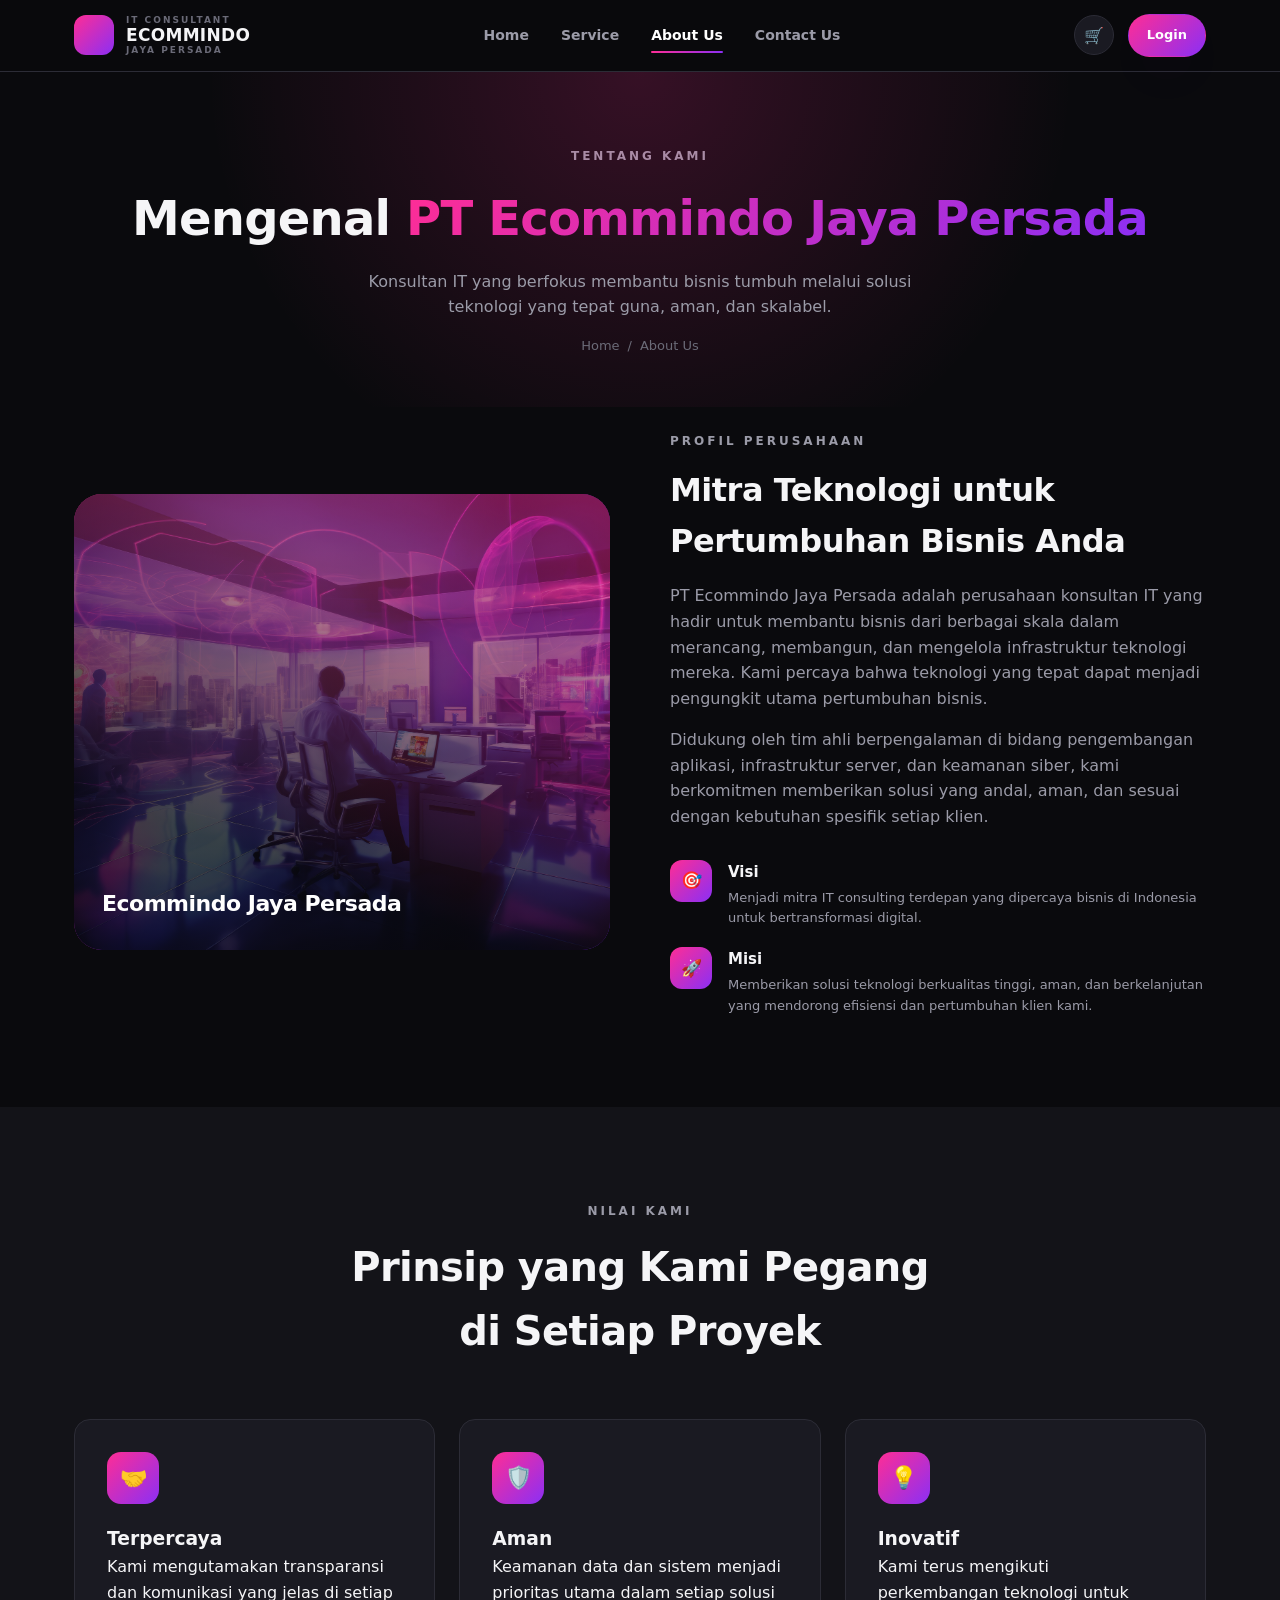
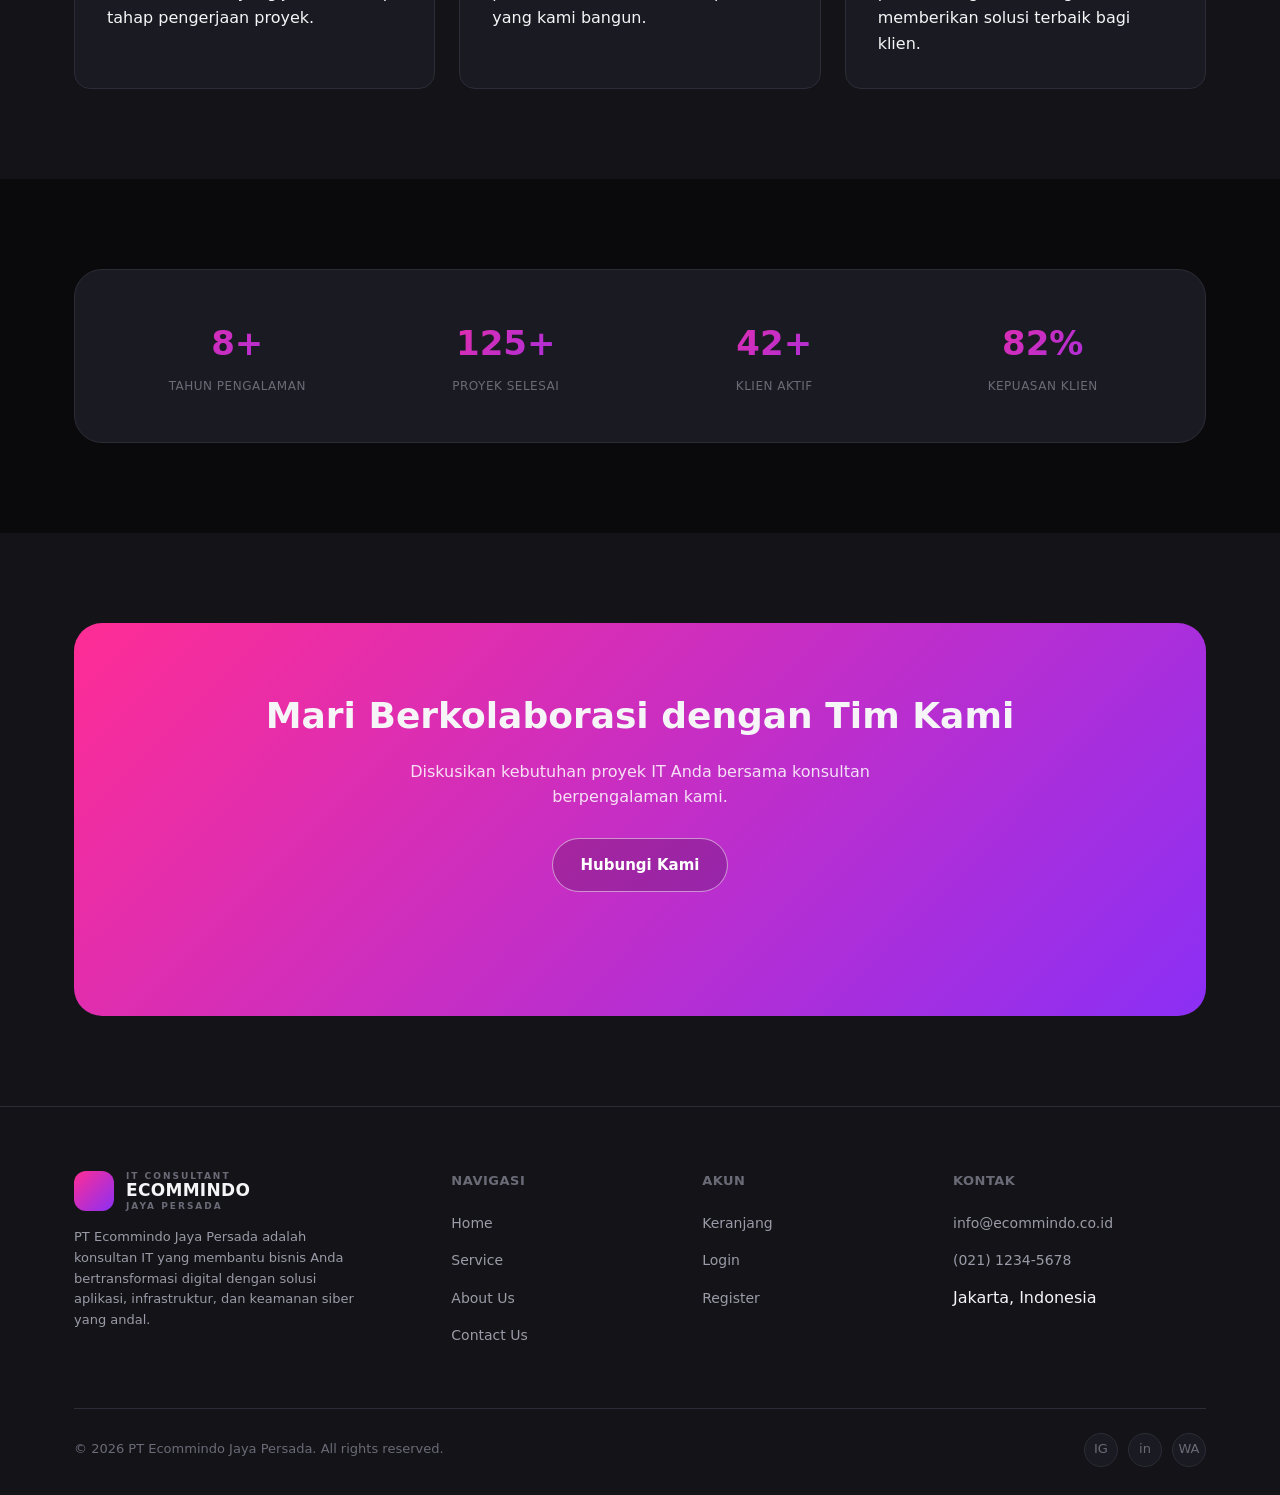
==== web/about.html @ b78c6394 "Initial commit: website PT Ecommindo Jaya Persada" ====
<!DOCTYPE html>
<html lang="id">

<head>
  <meta charset="UTF-8" />
  <meta name="viewport" content="width=device-width, initial-scale=1.0" />
  <title>Tentang Kami | Ecommindo Jaya Persada</title>
  <link rel="stylesheet" href="css/style.css" />
</head>

<body data-page="about">

  <header class="navbar">
    <div class="container">
      <a href="index.html" class="brand">
        <div class="brand-mark"></div>
        <div class="brand-text">
          <span class="brand-eyebrow">IT Consultant</span>
          <span class="brand-name">ECOMMINDO</span>
          <span class="brand-sub">Jaya Persada</span>
        </div>
      </a>
      <nav class="nav-links">
        <a href="index.html" data-page="home">Home</a>
        <a href="service.html" data-page="service">Service</a>
        <a href="about.html" data-page="about">About Us</a>
        <a href="contact.html" data-page="contact">Contact Us</a>
      </nav>
      <div class="nav-actions">
        <a href="cart.html" class="icon-btn" aria-label="Cart">
          🛒
          <span class="cart-badge" data-cart-count>0</span>
        </a>
        <span data-auth-slot></span>
        <button class="nav-toggle" aria-label="Menu">☰</button>
      </div>
    </div>
  </header>

  <main>
    <section class="page-header">
      <div class="container">
        <span class="eyebrow">Tentang Kami</span>
        <h1>Mengenal <span class="gradient-text">PT Ecommindo Jaya Persada</span></h1>
        <p>Konsultan IT yang berfokus membantu bisnis tumbuh melalui solusi teknologi yang tepat guna, aman, dan
          skalabel.</p>
        <div class="breadcrumb"><a href="index.html">Home</a><span>/</span><span>About Us</span></div>
      </div>
    </section>

    <section style="padding-top:20px;">
      <div class="container">
        <div class="about-grid">
          <div class="about-visual reveal">
            <img src="images/about-office.jpg" alt="Tim PT Ecommindo Jaya Persada" class="about-visual-img" />
            <span class="mark">Ecommindo Jaya Persada</span>
          </div>
          <div class="reveal">
            <span class="eyebrow">Profil Perusahaan</span>
            <h2 style="font-size:32px;font-weight:800;letter-spacing:-0.5px;margin-bottom:16px;">Mitra Teknologi untuk
              Pertumbuhan Bisnis Anda</h2>
            <p style="color:var(--text-muted);margin-bottom:16px;">PT Ecommindo Jaya Persada adalah perusahaan konsultan
              IT yang hadir untuk membantu bisnis dari berbagai skala dalam merancang, membangun, dan mengelola
              infrastruktur teknologi mereka. Kami percaya bahwa teknologi yang tepat dapat menjadi pengungkit utama
              pertumbuhan bisnis.</p>
            <p style="color:var(--text-muted);">Didukung oleh tim ahli berpengalaman di bidang pengembangan aplikasi,
              infrastruktur server, dan keamanan siber, kami berkomitmen memberikan solusi yang andal, aman, dan sesuai
              dengan kebutuhan spesifik setiap klien.</p>

            <div class="value-list">
              <div class="value-item">
                <div class="icon-badge">🎯</div>
                <div>
                  <h4>Visi</h4>
                  <p>Menjadi mitra IT consulting terdepan yang dipercaya bisnis di Indonesia untuk bertransformasi
                    digital.</p>
                </div>
              </div>
              <div class="value-item">
                <div class="icon-badge">🚀</div>
                <div>
                  <h4>Misi</h4>
                  <p>Memberikan solusi teknologi berkualitas tinggi, aman, dan berkelanjutan yang mendorong efisiensi
                    dan pertumbuhan klien kami.</p>
                </div>
              </div>
            </div>
          </div>
        </div>
      </div>
    </section>

    <section class="section-alt">
      <div class="container">
        <div class="section-head reveal">
          <span class="eyebrow">Nilai Kami</span>
          <h2>Prinsip yang Kami Pegang di Setiap Proyek</h2>
        </div>
        <div class="grid grid-3">
          <div class="card reveal">
            <div class="icon-badge">🤝</div>
            <h3>Terpercaya</h3>
            <p>Kami mengutamakan transparansi dan komunikasi yang jelas di setiap tahap pengerjaan proyek.</p>
          </div>
          <div class="card reveal">
            <div class="icon-badge">🛡️</div>
            <h3>Aman</h3>
            <p>Keamanan data dan sistem menjadi prioritas utama dalam setiap solusi yang kami bangun.</p>
          </div>
          <div class="card reveal">
            <div class="icon-badge">💡</div>
            <h3>Inovatif</h3>
            <p>Kami terus mengikuti perkembangan teknologi untuk memberikan solusi terbaik bagi klien.</p>
          </div>
        </div>
      </div>
    </section>

    <section>
      <div class="container">
        <div class="stats-band reveal">
          <div>
            <div class="stat-num gradient-text" data-count-to="10" data-suffix="+">10+</div>
            <div class="stat-label">TAHUN PENGALAMAN</div>
          </div>
          <div>
            <div class="stat-num gradient-text" data-count-to="150" data-suffix="+">150+</div>
            <div class="stat-label">PROYEK SELESAI</div>
          </div>
          <div>
            <div class="stat-num gradient-text" data-count-to="50" data-suffix="+">50+</div>
            <div class="stat-label">KLIEN AKTIF</div>
          </div>
          <div>
            <div class="stat-num gradient-text" data-count-to="98" data-suffix="%">98%</div>
            <div class="stat-label">KEPUASAN KLIEN</div>
          </div>
        </div>
      </div>
    </section>

    <section class="section-alt">
      <div class="container">
        <div class="cta-banner reveal">
          <h2>Mari Berkolaborasi dengan Tim Kami</h2>
          <p>Diskusikan kebutuhan proyek IT Anda bersama konsultan berpengalaman kami.</p>
          <div class="hero-actions" style="justify-content:center;">
            <a href="contact.html" class="btn btn-outline">Hubungi Kami</a>
          </div>
        </div>
      </div>
    </section>
  </main>

  <footer>
    <div class="container">
      <div class="footer-grid">
        <div class="footer-about">
          <a href="index.html" class="brand">
            <div class="brand-mark"></div>
            <div class="brand-text">
              <span class="brand-eyebrow">IT Consultant</span>
              <span class="brand-name">ECOMMINDO</span>
              <span class="brand-sub">Jaya Persada</span>
            </div>
          </a>
          <p>PT Ecommindo Jaya Persada adalah konsultan IT yang membantu bisnis Anda bertransformasi digital dengan
            solusi aplikasi, infrastruktur, dan keamanan siber yang andal.</p>
        </div>
        <div class="footer-col">
          <h5>Navigasi</h5>
          <ul>
            <li><a href="index.html">Home</a></li>
            <li><a href="service.html">Service</a></li>
            <li><a href="about.html">About Us</a></li>
            <li><a href="contact.html">Contact Us</a></li>
          </ul>
        </div>
        <div class="footer-col">
          <h5>Akun</h5>
          <ul>
            <li><a href="cart.html">Keranjang</a></li>
            <li><a href="login.html">Login</a></li>
            <li><a href="login.html">Register</a></li>
          </ul>
        </div>
        <div class="footer-col">
          <h5>Kontak</h5>
          <ul>
            <li><a href="mailto:info@ecommindo.co.id">info@ecommindo.co.id</a></li>
            <li><a href="tel:+622112345678">(021) 1234-5678</a></li>
            <li>Jakarta, Indonesia</li>
          </ul>
        </div>
      </div>
      <div class="footer-bottom">
        <span>© 2026 PT Ecommindo Jaya Persada. All rights reserved.</span>
        <div class="social-row">
          <a href="#" aria-label="Instagram">IG</a>
          <a href="#" aria-label="LinkedIn">in</a>
          <a href="#" aria-label="WhatsApp">WA</a>
        </div>
      </div>
    </div>
  </footer>

  <script src="js/data.js"></script>
  <script src="js/app.js"></script>
</body>

</html>
---- web/css/style.css ----
:root {
  --bg: #0a0a0d;
  --bg-alt: #131318;
  --surface: #1a1a22;
  --surface-2: #212129;
  --border: #2c2c36;
  --text: #f5f5f7;
  --text-muted: #9b9ba8;
  --text-faint: #6b6b78;
  --magenta: #ff2d95;
  --purple: #8b2ff5;
  --gradient: linear-gradient(135deg, var(--magenta), var(--purple));
  --radius-sm: 8px;
  --radius: 16px;
  --radius-lg: 28px;
  --shadow: 0 20px 50px -20px rgba(139, 47, 245, 0.35);
  --max-w: 1180px;
}

* {
  box-sizing: border-box;
  margin: 0;
  padding: 0;
}

html {
  scroll-behavior: smooth;
}

body {
  background: var(--bg);
  color: var(--text);
  font-family: "Inter", "Segoe UI", system-ui, -apple-system, sans-serif;
  line-height: 1.6;
  -webkit-font-smoothing: antialiased;
}

img {
  max-width: 100%;
  display: block;
}

a {
  color: inherit;
  text-decoration: none;
}

ul {
  list-style: none;
}

button {
  font: inherit;
  cursor: pointer;
}

.container {
  max-width: var(--max-w);
  margin: 0 auto;
  padding: 0 24px;
}

.gradient-text {
  background: var(--gradient);
  -webkit-background-clip: text;
  background-clip: text;
  color: transparent;
}

.eyebrow {
  display: inline-block;
  font-size: 12px;
  font-weight: 700;
  letter-spacing: 3px;
  text-transform: uppercase;
  color: var(--text-muted);
  margin-bottom: 14px;
}

/* ---------- Buttons ---------- */
.btn {
  display: inline-flex;
  align-items: center;
  justify-content: center;
  gap: 8px;
  padding: 14px 28px;
  border-radius: 999px;
  font-weight: 600;
  font-size: 15px;
  border: 1px solid transparent;
  transition: transform 0.15s ease, box-shadow 0.15s ease, background 0.15s ease, border-color 0.15s ease, opacity 0.15s ease;
  white-space: nowrap;
}

.btn:active {
  transform: scale(0.97);
}

.btn-primary {
  background: var(--gradient);
  color: #fff;
  box-shadow: var(--shadow);
}

.btn-primary:hover {
  box-shadow: 0 24px 60px -18px rgba(255, 45, 149, 0.55);
  transform: translateY(-2px);
}

.btn-outline {
  background: transparent;
  color: var(--text);
  border-color: var(--border);
}

.btn-outline:hover {
  border-color: var(--magenta);
  color: #fff;
}

.btn-block {
  width: 100%;
}

.btn-sm {
  padding: 10px 18px;
  font-size: 13px;
}

.btn:disabled {
  opacity: 0.5;
  cursor: not-allowed;
}

/* ---------- Navbar ---------- */
.navbar {
  position: sticky;
  top: 0;
  z-index: 100;
  background: rgba(10, 10, 13, 0.85);
  backdrop-filter: blur(14px);
  border-bottom: 1px solid var(--border);
}

.navbar .container {
  display: flex;
  align-items: center;
  justify-content: space-between;
  padding-top: 14px;
  padding-bottom: 14px;
}

.brand {
  display: flex;
  align-items: center;
  gap: 12px;
}

.brand-mark {
  width: 40px;
  height: 40px;
  border-radius: 12px;
  background: var(--gradient);
  flex-shrink: 0;
}

.brand-text {
  display: flex;
  flex-direction: column;
  line-height: 1.15;
}

.brand-eyebrow {
  font-size: 9px;
  letter-spacing: 2px;
  text-transform: uppercase;
  color: var(--text-faint);
  font-weight: 700;
}

.brand-name {
  font-size: 17px;
  font-weight: 800;
  letter-spacing: 0.3px;
}

.brand-sub {
  font-size: 9px;
  letter-spacing: 2px;
  text-transform: uppercase;
  color: var(--text-faint);
  font-weight: 700;
}

.nav-links {
  display: flex;
  align-items: center;
  gap: 32px;
}

.nav-links a {
  font-size: 14px;
  font-weight: 600;
  color: var(--text-muted);
  transition: color 0.15s ease;
}

.nav-links a {
  position: relative;
}

.nav-links a::after {
  content: "";
  position: absolute;
  left: 0;
  right: 100%;
  bottom: -6px;
  height: 2px;
  border-radius: 2px;
  background: var(--gradient);
  transition: right 0.3s cubic-bezier(0.16, 1, 0.3, 1);
}

.nav-links a:hover,
.nav-links a.active {
  color: #fff;
}

.nav-links a:hover::after,
.nav-links a.active::after {
  right: 0;
}

.brand-mark {
  transition: transform 0.4s cubic-bezier(0.34, 1.56, 0.64, 1);
}

.brand:hover .brand-mark {
  transform: rotate(-8deg) scale(1.06);
}

.nav-actions {
  display: flex;
  align-items: center;
  gap: 14px;
}

.icon-btn {
  position: relative;
  width: 40px;
  height: 40px;
  border-radius: 50%;
  display: flex;
  align-items: center;
  justify-content: center;
  background: var(--surface);
  border: 1px solid var(--border);
  color: var(--text);
}

.icon-btn:hover {
  border-color: var(--magenta);
}

.cart-badge {
  position: absolute;
  top: -4px;
  right: -4px;
  background: var(--gradient);
  color: #fff;
  font-size: 10px;
  font-weight: 700;
  min-width: 18px;
  height: 18px;
  border-radius: 999px;
  display: flex;
  align-items: center;
  justify-content: center;
  padding: 0 4px;
}

.user-chip {
  display: flex;
  align-items: center;
  gap: 8px;
  font-size: 13px;
  font-weight: 600;
  color: var(--text-muted);
}

.nav-toggle {
  display: none;
  width: 40px;
  height: 40px;
  border-radius: 10px;
  border: 1px solid var(--border);
  background: var(--surface);
  color: var(--text);
  align-items: center;
  justify-content: center;
}

/* ---------- Hero ---------- */
.hero {
  position: relative;
  overflow: hidden;
  padding: 110px 0 90px;
}

.hero::before {
  content: "";
  position: absolute;
  top: -180px;
  right: -160px;
  width: 560px;
  height: 560px;
  background: radial-gradient(circle, rgba(255, 45, 149, 0.28), transparent 70%);
  filter: blur(10px);
  pointer-events: none;
}

.hero::after {
  content: "";
  position: absolute;
  bottom: -220px;
  left: -180px;
  width: 520px;
  height: 520px;
  background: radial-gradient(circle, rgba(139, 47, 245, 0.24), transparent 70%);
  pointer-events: none;
}

.hero::before,
.hero::after {
  animation: heroGlow 9s ease-in-out infinite;
}

.hero::after {
  animation-delay: -4.5s;
}

@keyframes heroGlow {

  0%,
  100% {
    opacity: 1;
    transform: scale(1);
  }

  50% {
    opacity: 0.65;
    transform: scale(1.08);
  }
}

.hero-inner {
  position: relative;
  z-index: 1;
  max-width: 500px;
}

.hero-inner>* {
  opacity: 0;
  animation: heroIn 0.8s cubic-bezier(0.16, 1, 0.3, 1) forwards;
}

.hero-inner>*:nth-child(1) {
  animation-delay: 0.05s;
}

.hero-inner>*:nth-child(2) {
  animation-delay: 0.16s;
}

.hero-inner>*:nth-child(3) {
  animation-delay: 0.27s;
}

.hero-inner>*:nth-child(4) {
  animation-delay: 0.38s;
}

.trust-row {
  animation: heroIn 0.8s cubic-bezier(0.16, 1, 0.3, 1) forwards;
  animation-delay: 0.48s;
  opacity: 0;
}

@keyframes heroIn {
  from {
    opacity: 0;
    transform: translateY(18px);
  }

  to {
    opacity: 1;
    transform: translateY(0);
  }
}

.hero-visual-wrap {
  position: absolute;
  top: 200px;
  right: 30px;
  z-index: 1;
  width: 550px;
  max-width: 38vw;
  opacity: 0;
  animation: heroIn 0.9s cubic-bezier(0.16, 1, 0.3, 1) forwards;
  animation-delay: 0.32s;
}

.hero-visual {
  display: block;
  width: 100%;
  aspect-ratio: 4 / 3;
  object-fit: cover;
  border-radius: var(--radius-lg);
  border: 1px solid var(--border);
  box-shadow: 0 30px 70px -20px rgba(0, 0, 0, 0.6);
  animation: floatY 6s ease-in-out infinite;
  animation-delay: 1.1s;
}

@keyframes floatY {

  0%,
  100% {
    transform: translateY(0);
  }

  50% {
    transform: translateY(-14px);
  }
}

@media (max-width: 1100px) {
  .hero-visual-wrap {
    display: none;
  }
}

.hero h1 {
  font-size: clamp(34px, 5.4vw, 62px);
  font-weight: 800;
  letter-spacing: -1.2px;
  line-height: 1.08;
  margin-bottom: 22px;
}

.hero p.lead {
  font-size: 18px;
  color: var(--text-muted);
  max-width: 560px;
  margin-bottom: 34px;
}

.hero-actions {
  display: flex;
  gap: 16px;
  flex-wrap: wrap;
  margin-bottom: 60px;
}

.trust-row {
  display: flex;
  gap: 40px;
  flex-wrap: wrap;
  align-items: center;
  padding-top: 30px;
  border-top: 1px solid var(--border);
}

.trust-stat {
  display: flex;
  flex-direction: column;
}

.trust-stat strong {
  font-size: 26px;
  font-weight: 800;
}

.trust-stat span {
  font-size: 12px;
  color: var(--text-faint);
  letter-spacing: 0.5px;
}

/* ---------- Section shells ---------- */
section {
  padding: 90px 0;
}

.section-head {
  max-width: 620px;
  margin: 0 auto 56px;
  text-align: center;
}

.section-head h2 {
  font-size: clamp(26px, 3.6vw, 40px);
  font-weight: 800;
  letter-spacing: -0.6px;
  margin-bottom: 14px;
}

.section-head p {
  color: var(--text-muted);
  font-size: 16px;
}

.section-alt {
  background: var(--bg-alt);
}

/* ---------- Page header (inner pages) ---------- */
.page-header {
  padding: 70px 0 50px;
  text-align: center;
  position: relative;
  overflow: hidden;
}

.page-header::before {
  content: "";
  position: absolute;
  inset: 0;
  background: radial-gradient(circle at 50% 0%, rgba(255, 45, 149, 0.18), transparent 60%);
  pointer-events: none;
}

.page-header h1 {
  position: relative;
  font-size: clamp(30px, 4.6vw, 48px);
  font-weight: 800;
  letter-spacing: -0.8px;
  margin-bottom: 12px;
}

.page-header p {
  position: relative;
  color: var(--text-muted);
  max-width: 560px;
  margin: 0 auto;
}

.breadcrumb {
  position: relative;
  display: flex;
  justify-content: center;
  gap: 8px;
  font-size: 13px;
  color: var(--text-faint);
  margin-top: 16px;
}

.breadcrumb a:hover {
  color: var(--magenta);
}

/* ---------- Cards / Grid ---------- */
.grid {
  display: grid;
  gap: 24px;
}

.grid-3 {
  grid-template-columns: repeat(3, 1fr);
}

.grid-2 {
  grid-template-columns: repeat(2, 1fr);
}

.card {
  background: var(--surface);
  border: 1px solid var(--border);
  border-radius: var(--radius);
  padding: 32px;
  transition: transform 0.2s ease, border-color 0.2s ease, box-shadow 0.2s ease;
}

.card:hover {
  transform: translateY(-4px);
  border-color: rgba(255, 45, 149, 0.4);
  box-shadow: var(--shadow);
}

.icon-badge {
  width: 52px;
  height: 52px;
  border-radius: 14px;
  background: var(--gradient);
  display: flex;
  align-items: center;
  justify-content: center;
  margin-bottom: 20px;
  font-size: 22px;
  transition: transform 0.35s cubic-bezier(0.34, 1.56, 0.64, 1);
}

.card:hover .icon-badge {
  transform: scale(1.1) rotate(-4deg);
}

/* Service card */
.service-card {
  display: flex;
  flex-direction: column;
}

.service-photo {
  margin: -32px -32px 20px;
  aspect-ratio: 16 / 10;
  overflow: hidden;
  border-radius: var(--radius) var(--radius) 0 0;
}

.service-photo img {
  width: 100%;
  height: 100%;
  object-fit: cover;
  transition: transform 0.5s cubic-bezier(0.16, 1, 0.3, 1);
}

.card:hover .service-photo img {
  transform: scale(1.06);
}

.service-card h3 {
  font-size: 19px;
  font-weight: 700;
  margin-bottom: 10px;
}

.service-card p {
  color: var(--text-muted);
  font-size: 14px;
  flex: 1;
  margin-bottom: 22px;
}

.service-price {
  font-size: 24px;
  font-weight: 800;
  margin-bottom: 18px;
}

.service-price small {
  display: block;
  font-size: 11px;
  font-weight: 600;
  color: var(--text-faint);
  letter-spacing: 1px;
  text-transform: uppercase;
  margin-bottom: 4px;
}

.service-foot {
  display: flex;
  align-items: center;
  gap: 12px;
}

/* Stats band */
.stats-band {
  background: var(--surface);
  border: 1px solid var(--border);
  border-radius: var(--radius-lg);
  padding: 46px 40px;
  display: grid;
  grid-template-columns: repeat(4, 1fr);
  gap: 24px;
  text-align: center;
}

.stat-num {
  font-size: 34px;
  font-weight: 800;
}

.stat-label {
  font-size: 12px;
  color: var(--text-faint);
  letter-spacing: 0.5px;
  margin-top: 6px;
}

/* CTA banner */
.cta-banner {
  background: var(--gradient);
  border-radius: var(--radius-lg);
  padding: 64px 48px;
  text-align: center;
  position: relative;
  overflow: hidden;
}

.cta-banner h2 {
  font-size: clamp(24px, 3.4vw, 36px);
  font-weight: 800;
  margin-bottom: 14px;
}

.cta-banner p {
  color: rgba(255, 255, 255, 0.85);
  max-width: 480px;
  margin: 0 auto 28px;
}

.cta-banner .btn-outline {
  background: rgba(0, 0, 0, 0.18);
  border-color: rgba(255, 255, 255, 0.5);
  color: #fff;
}

.cta-banner .btn-outline:hover {
  background: rgba(0, 0, 0, 0.3);
}

/* ---------- Forms ---------- */
.auth-shell {
  min-height: calc(100vh - 300px);
  display: flex;
  align-items: center;
  justify-content: center;
  padding: 70px 20px;
}

.auth-card {
  width: 100%;
  max-width: 440px;
  background: var(--surface);
  border: 1px solid var(--border);
  border-radius: var(--radius);
  padding: 40px;
}

.auth-tabs {
  display: flex;
  background: var(--bg-alt);
  border-radius: 999px;
  padding: 4px;
  margin-bottom: 30px;
}

.auth-tab {
  flex: 1;
  text-align: center;
  padding: 10px;
  border-radius: 999px;
  font-size: 14px;
  font-weight: 700;
  color: var(--text-muted);
  border: none;
  background: transparent;
}

.auth-tab.active {
  background: var(--gradient);
  color: #fff;
}

.auth-panel {
  display: none;
}

.auth-panel.active {
  display: block;
}

.field {
  margin-bottom: 18px;
}

.field label {
  display: block;
  font-size: 13px;
  font-weight: 600;
  color: var(--text-muted);
  margin-bottom: 8px;
}

.field input,
.field textarea {
  width: 100%;
  background: var(--bg-alt);
  border: 1px solid var(--border);
  border-radius: var(--radius-sm);
  padding: 13px 16px;
  color: var(--text);
  font-size: 14px;
  outline: none;
  transition: border-color 0.15s ease;
}

.field input:focus,
.field textarea:focus {
  border-color: var(--magenta);
}

.field textarea {
  resize: vertical;
  min-height: 120px;
}

.field-hint {
  font-size: 12px;
  color: var(--text-faint);
  margin-top: 6px;
}

.field-error {
  font-size: 12px;
  color: var(--magenta);
  margin-top: 6px;
  display: none;
}

.form-msg {
  display: none;
  padding: 12px 16px;
  border-radius: var(--radius-sm);
  font-size: 13px;
  font-weight: 600;
  margin-bottom: 18px;
}

.form-msg.show {
  display: block;
}

.form-msg.success {
  background: rgba(34, 197, 94, 0.12);
  color: #4ade80;
  border: 1px solid rgba(74, 222, 128, 0.3);
}

.form-msg.error {
  background: rgba(255, 45, 149, 0.1);
  color: #ff6bb0;
  border: 1px solid rgba(255, 45, 149, 0.3);
}

/* ---------- Cart ---------- */
.cart-layout {
  display: grid;
  grid-template-columns: 1.7fr 1fr;
  gap: 28px;
  align-items: start;
}

.cart-item {
  display: flex;
  align-items: center;
  gap: 18px;
  background: var(--surface);
  border: 1px solid var(--border);
  border-radius: var(--radius);
  padding: 20px;
  margin-bottom: 16px;
}

.cart-item .icon-badge {
  margin-bottom: 0;
  flex-shrink: 0;
}

.cart-item-info {
  flex: 1;
}

.cart-item-info h4 {
  font-size: 16px;
  font-weight: 700;
  margin-bottom: 4px;
}

.cart-item-info span {
  font-size: 13px;
  color: var(--text-faint);
}

.cart-item-price {
  font-weight: 800;
  font-size: 17px;
  white-space: nowrap;
}

.cart-remove {
  background: transparent;
  border: 1px solid var(--border);
  color: var(--text-faint);
  width: 34px;
  height: 34px;
  border-radius: 50%;
  display: flex;
  align-items: center;
  justify-content: center;
  flex-shrink: 0;
}

.cart-remove:hover {
  border-color: var(--magenta);
  color: var(--magenta);
}

.summary-card {
  background: var(--surface);
  border: 1px solid var(--border);
  border-radius: var(--radius);
  padding: 28px;
  position: sticky;
  top: 90px;
}

.summary-card h3 {
  font-size: 17px;
  font-weight: 700;
  margin-bottom: 20px;
}

.summary-row {
  display: flex;
  justify-content: space-between;
  font-size: 14px;
  color: var(--text-muted);
  margin-bottom: 12px;
}

.summary-total {
  display: flex;
  justify-content: space-between;
  font-size: 18px;
  font-weight: 800;
  padding-top: 16px;
  border-top: 1px solid var(--border);
  margin: 16px 0 24px;
}

.empty-state {
  text-align: center;
  padding: 80px 20px;
  color: var(--text-muted);
}

.empty-state .icon-badge {
  margin: 0 auto 24px;
  width: 72px;
  height: 72px;
  border-radius: 20px;
  font-size: 30px;
}

.empty-state h3 {
  color: var(--text);
  font-size: 20px;
  margin-bottom: 10px;
}

/* ---------- Checkout ---------- */
.checkout-layout {
  display: grid;
  grid-template-columns: 1.4fr 1fr;
  gap: 28px;
  align-items: start;
}

.bank-card {
  background: var(--bg-alt);
  border: 1px dashed var(--border);
  border-radius: var(--radius-sm);
  padding: 18px 20px;
  display: flex;
  align-items: center;
  justify-content: space-between;
  margin-bottom: 14px;
}

.bank-card .bank-name {
  font-size: 12px;
  color: var(--text-faint);
  letter-spacing: 1px;
  text-transform: uppercase;
  margin-bottom: 4px;
}

.bank-card .bank-num {
  font-size: 18px;
  font-weight: 800;
  letter-spacing: 1px;
}

.copy-btn {
  background: var(--surface-2);
  border: 1px solid var(--border);
  color: var(--text);
  padding: 8px 14px;
  border-radius: 999px;
  font-size: 12px;
  font-weight: 700;
}

.copy-btn:hover {
  border-color: var(--magenta);
}

.notice {
  background: rgba(139, 47, 245, 0.1);
  border: 1px solid rgba(139, 47, 245, 0.3);
  border-radius: var(--radius-sm);
  padding: 16px 18px;
  font-size: 13px;
  color: var(--text-muted);
  margin-top: 18px;
}

.notice strong {
  color: var(--text);
}

.success-box {
  text-align: center;
  padding: 60px 20px;
}

.success-icon {
  width: 88px;
  height: 88px;
  border-radius: 50%;
  background: var(--gradient);
  display: flex;
  align-items: center;
  justify-content: center;
  margin: 0 auto 24px;
  font-size: 36px;
}

/* ---------- About ---------- */
.about-grid {
  display: grid;
  grid-template-columns: 1fr 1fr;
  gap: 60px;
  align-items: center;
}

.about-visual {
  aspect-ratio: 4/3.4;
  border-radius: var(--radius-lg);
  background: var(--gradient);
  position: relative;
  overflow: hidden;
}

.about-visual-img {
  position: absolute;
  inset: 0;
  width: 100%;
  height: 100%;
  object-fit: cover;
}

.about-visual::before {
  content: "";
  position: absolute;
  inset: 0;
  background:
    linear-gradient(200deg, rgba(255, 45, 149, 0.5), rgba(10, 10, 13, 0.75) 75%),
    radial-gradient(circle at 30% 20%, rgba(255, 255, 255, 0.2), transparent 55%);
  z-index: 1;
}

.about-visual .mark {
  position: absolute;
  z-index: 2;
  bottom: 28px;
  left: 28px;
  color: #fff;
  font-weight: 800;
  font-size: 22px;
  letter-spacing: -0.5px;
}

.value-list {
  display: grid;
  gap: 18px;
  margin-top: 30px;
}

.value-item {
  display: flex;
  gap: 16px;
  align-items: flex-start;
}

.value-item .icon-badge {
  width: 42px;
  height: 42px;
  border-radius: 12px;
  font-size: 17px;
  margin-bottom: 0;
  flex-shrink: 0;
}

.value-item h4 {
  font-size: 15px;
  font-weight: 700;
  margin-bottom: 4px;
}

.value-item p {
  font-size: 13px;
  color: var(--text-muted);
}

/* ---------- Contact ---------- */
.contact-layout {
  display: grid;
  grid-template-columns: 1fr 1.3fr;
  gap: 32px;
  align-items: start;
}

.contact-info-card {
  background: var(--surface);
  border: 1px solid var(--border);
  border-radius: var(--radius);
  padding: 30px;
}

.contact-info-row {
  display: flex;
  gap: 16px;
  align-items: flex-start;
  margin-bottom: 24px;
}

.contact-info-row:last-child {
  margin-bottom: 0;
}

.contact-info-row .icon-badge {
  width: 42px;
  height: 42px;
  border-radius: 12px;
  font-size: 16px;
  margin-bottom: 0;
  flex-shrink: 0;
}

.contact-info-row h4 {
  font-size: 14px;
  font-weight: 700;
  margin-bottom: 4px;
}

.contact-info-row p,
.contact-info-row a {
  font-size: 13px;
  color: var(--text-muted);
}

.contact-form-card {
  background: var(--surface);
  border: 1px solid var(--border);
  border-radius: var(--radius);
  padding: 32px;
}

/* ---------- Footer ---------- */
footer {
  background: var(--bg-alt);
  border-top: 1px solid var(--border);
  padding: 64px 0 28px;
}

.footer-grid {
  display: grid;
  grid-template-columns: 1.6fr 1fr 1fr 1.2fr;
  gap: 40px;
  margin-bottom: 48px;
}

.footer-about p {
  color: var(--text-muted);
  font-size: 13px;
  margin-top: 16px;
  max-width: 280px;
}

.footer-col h5 {
  font-size: 13px;
  font-weight: 700;
  letter-spacing: 0.5px;
  text-transform: uppercase;
  color: var(--text-faint);
  margin-bottom: 18px;
}

.footer-col ul li {
  margin-bottom: 12px;
}

.footer-col a {
  font-size: 14px;
  color: var(--text-muted);
}

.footer-col a:hover {
  color: var(--magenta);
}

.footer-bottom {
  display: flex;
  justify-content: space-between;
  align-items: center;
  padding-top: 24px;
  border-top: 1px solid var(--border);
  font-size: 13px;
  color: var(--text-faint);
  flex-wrap: wrap;
  gap: 12px;
}

.social-row {
  display: flex;
  gap: 10px;
}

.social-row a {
  width: 34px;
  height: 34px;
  border-radius: 50%;
  background: var(--surface);
  border: 1px solid var(--border);
  display: flex;
  align-items: center;
  justify-content: center;
  font-size: 13px;
}

.social-row a:hover {
  border-color: var(--magenta);
  color: var(--magenta);
}

/* ---------- Toast ---------- */
.toast {
  position: fixed;
  bottom: 28px;
  right: 28px;
  background: var(--surface);
  border: 1px solid var(--border);
  border-left: 3px solid var(--magenta);
  padding: 16px 20px;
  border-radius: var(--radius-sm);
  box-shadow: 0 20px 40px rgba(0, 0, 0, 0.4);
  font-size: 14px;
  font-weight: 600;
  z-index: 999;
  transform: translateY(20px);
  opacity: 0;
  pointer-events: none;
  transition: all 0.25s ease;
}

.toast.show {
  transform: translateY(0);
  opacity: 1;
}

/* ---------- Motion: scroll reveal ---------- */
.reveal {
  opacity: 0;
  transform: translateY(28px);
  transition: opacity 0.7s cubic-bezier(0.16, 1, 0.3, 1), transform 0.7s cubic-bezier(0.16, 1, 0.3, 1);
}

.reveal.in-view {
  opacity: 1;
  transform: translateY(0);
}

@media (prefers-reduced-motion: reduce) {
  .reveal {
    opacity: 1;
    transform: none;
    transition: none;
  }

  .hero-inner>*,
  .trust-row {
    opacity: 1;
    animation: none;
  }

  .hero::before,
  .hero::after {
    animation: none;
  }
}

/* ---------- Responsive ---------- */
@media (max-width: 900px) {
  .nav-links {
    display: none;
  }

  .nav-toggle {
    display: flex;
  }

  .grid-3 {
    grid-template-columns: repeat(2, 1fr);
  }

  .about-grid,
  .contact-layout,
  .cart-layout,
  .checkout-layout {
    grid-template-columns: 1fr;
  }

  .stats-band {
    grid-template-columns: repeat(2, 1fr);
  }

  .footer-grid {
    grid-template-columns: repeat(2, 1fr);
  }

  .summary-card {
    position: static;
  }
}

@media (max-width: 900px) {
  .nav-links.open {
    display: flex;
    position: absolute;
    top: 68px;
    left: 0;
    right: 0;
    background: var(--bg);
    border-bottom: 1px solid var(--border);
    flex-direction: column;
    padding: 20px 24px;
    gap: 18px;
  }
}

@media (max-width: 640px) {

  .grid-3,
  .grid-2 {
    grid-template-columns: 1fr;
  }

  .footer-grid {
    grid-template-columns: 1fr;
  }

  .hero {
    padding: 80px 0 60px;
  }

  .cta-banner {
    padding: 44px 24px;
  }
}
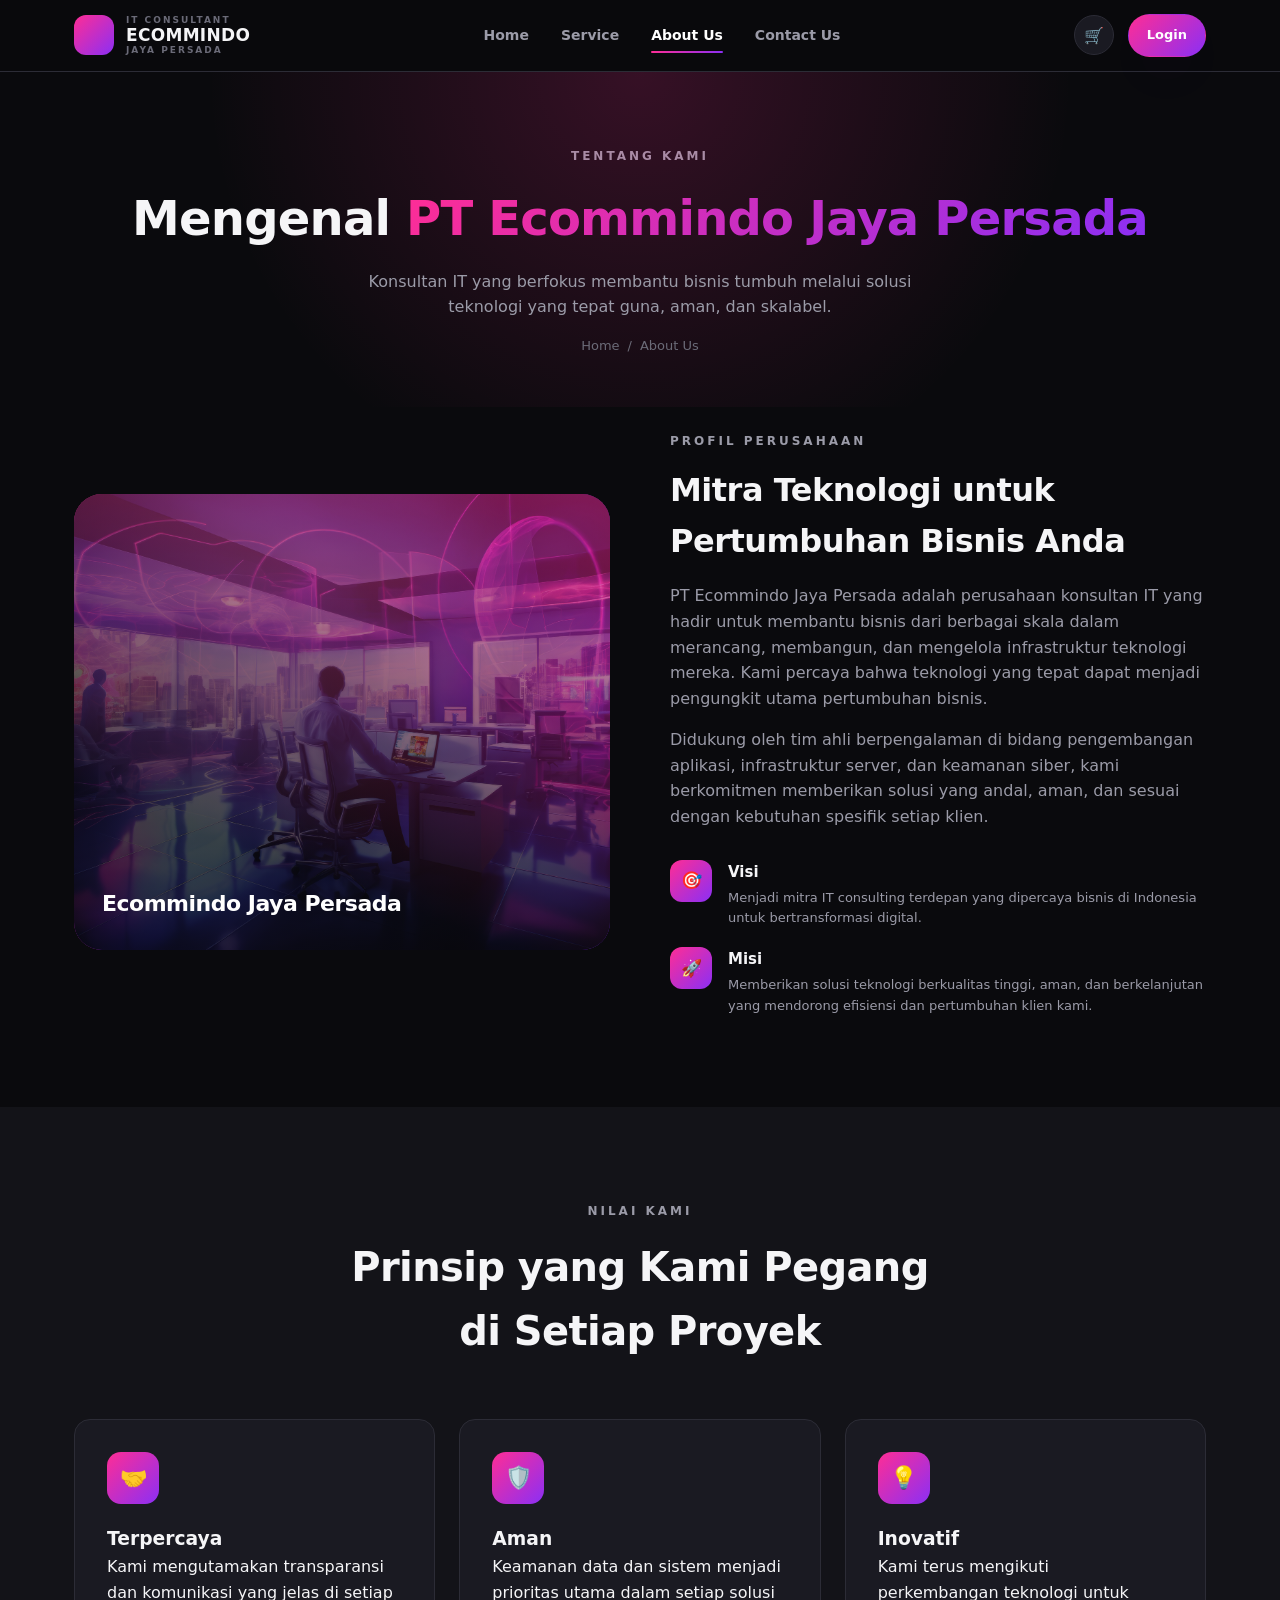
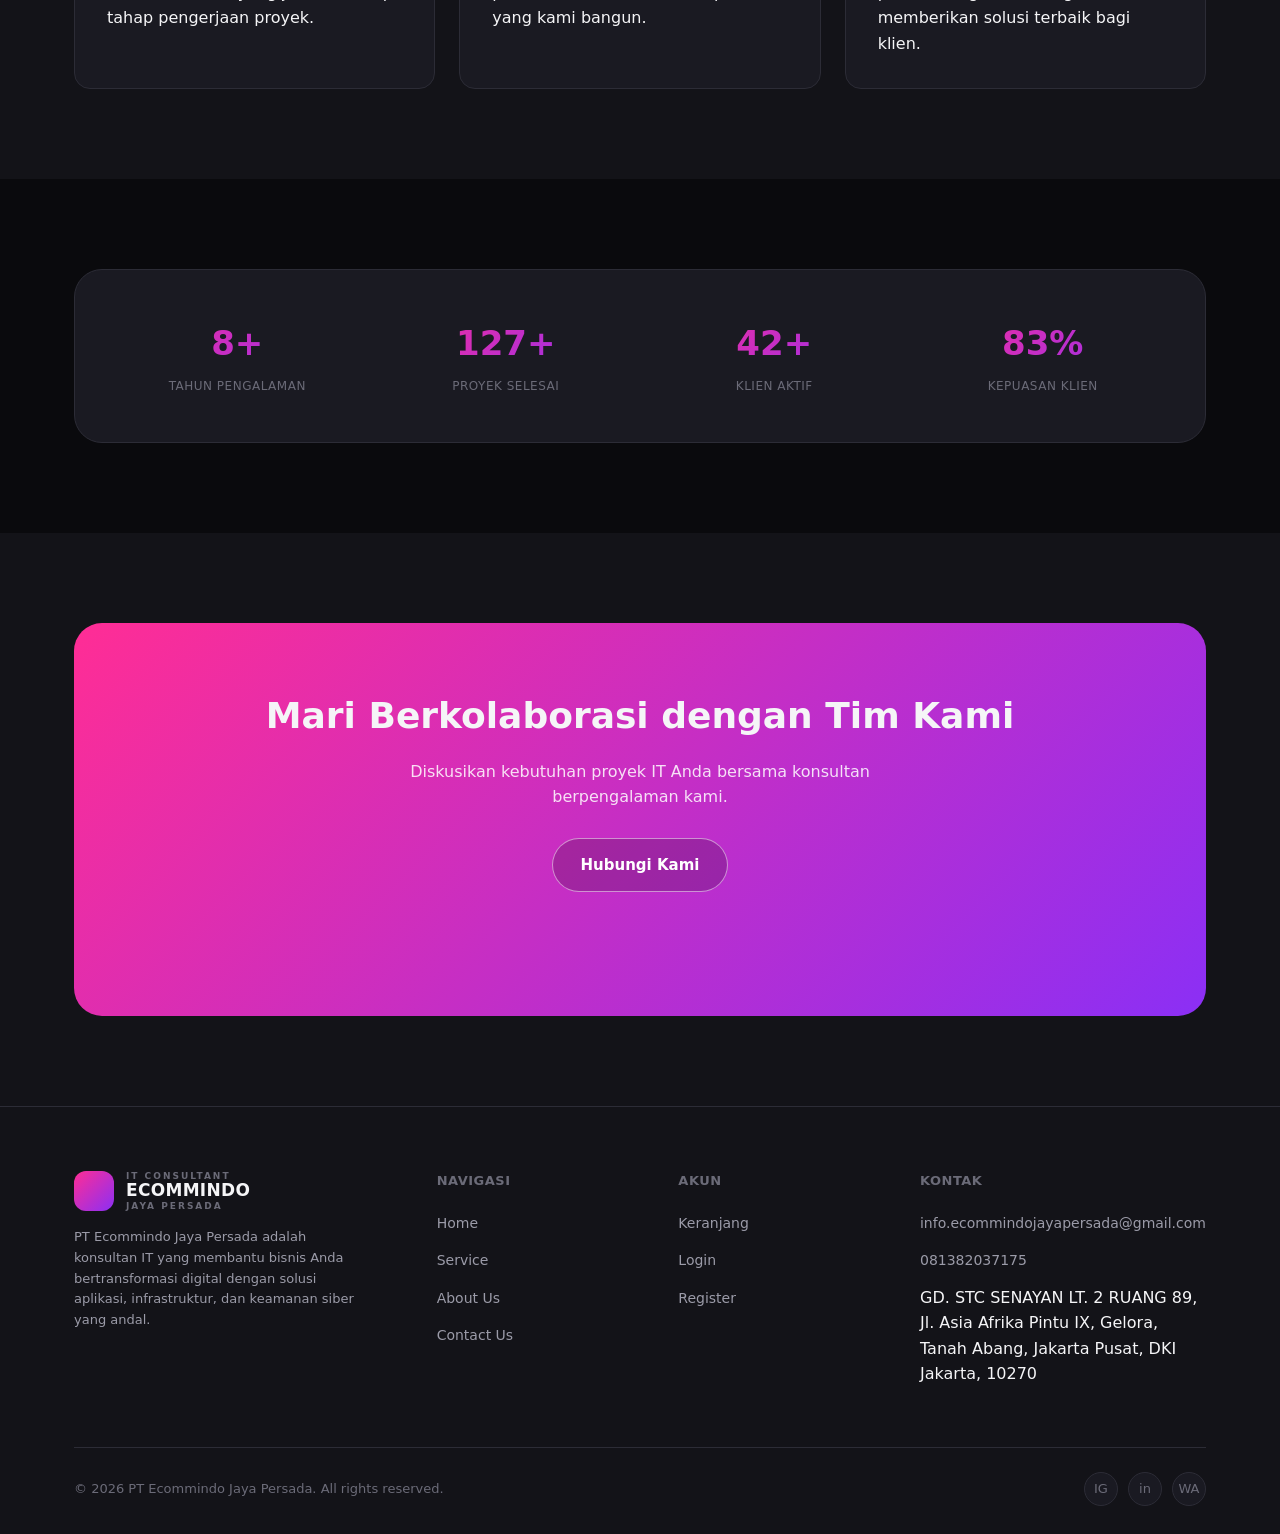
==== commit 73adcbcc: "update footer" ====
--- a/web/about.html
+++ b/web/about.html
@@ -187,9 +187,10 @@
         <div class="footer-col">
           <h5>Kontak</h5>
           <ul>
-            <li><a href="mailto:info@ecommindo.co.id">info@ecommindo.co.id</a></li>
-            <li><a href="tel:+622112345678">(021) 1234-5678</a></li>
-            <li>Jakarta, Indonesia</li>
+            <li><a href="mailto:info.ecommindojayapersada@gmail.com">info.ecommindojayapersada@gmail.com</a></li>
+            <li><a href="tel:+6281382037175">081382037175</a></li>
+            <li>GD. STC SENAYAN LT. 2 RUANG 89, Jl. Asia Afrika Pintu IX, Gelora, Tanah Abang, Jakarta Pusat, DKI
+              Jakarta, 10270</li>
           </ul>
         </div>
       </div>
